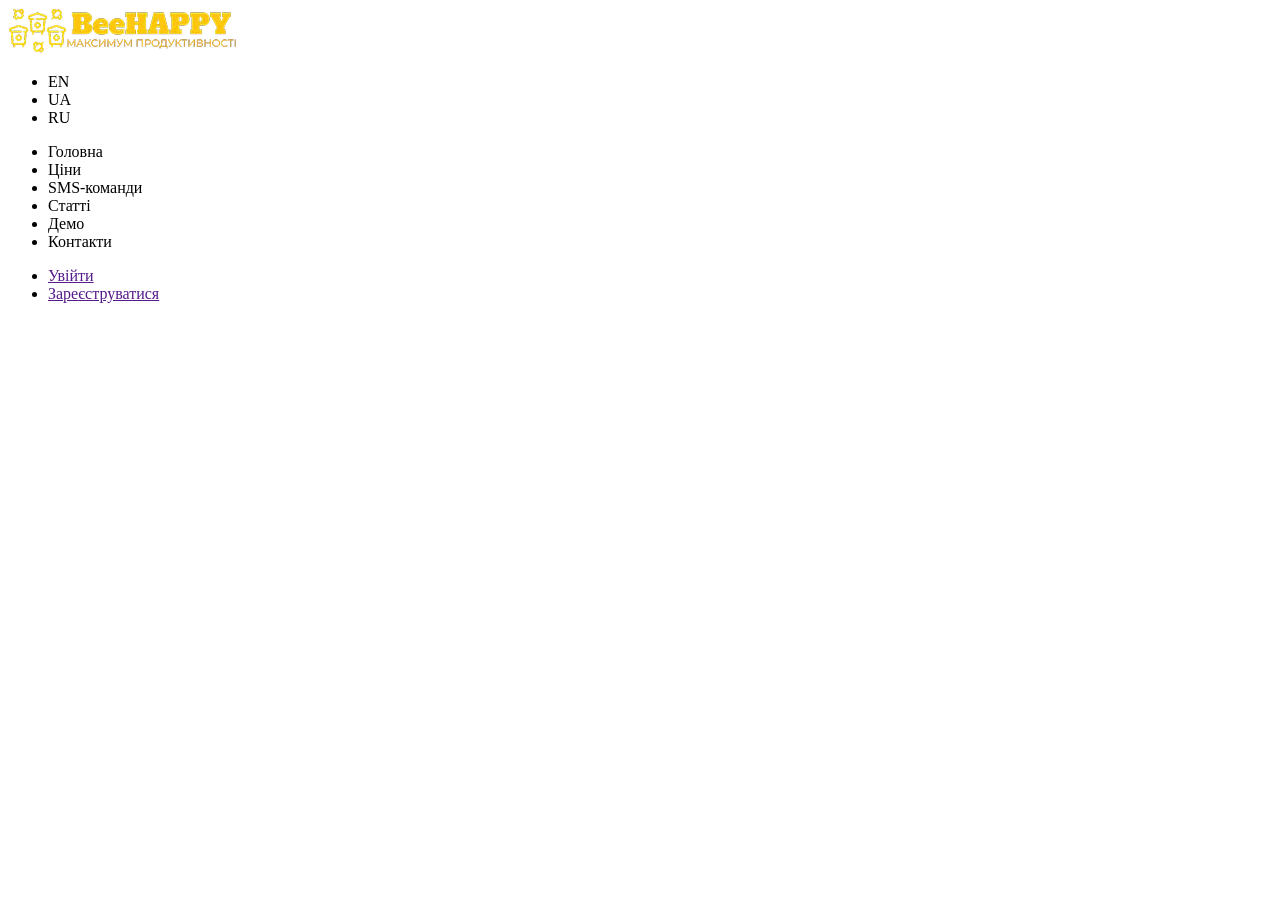
==== ua/ua.html @ ff90f3c6 "розмітка секції header" ====
<!DOCTYPE html>
<html lang="UA">

<head>
    <meta charset="UTF-8">
    <meta name="viewport" content="width=device-width, initial-scale=1.0">
    <link rel="stylesheet" href="./ua.css">
    <title>Document</title>
</head>

<body>
    <header class="header">
        <a href="./ua.html" class="header-logo">
            <img class="header-img" src="./ua.img/header-logo.webp" alt="logo">
        </a>
        <ul class="header-languages">
            <li class="language">EN</li>
            <li class="language">UA</li>
            <li class="language">RU</li>
        </ul>
        <ul class="heder-list">
            <li class="header-item">Головна</li>
            <li class="header-item">Ціни</li>
            <li class="header-item">SMS-команди</li>
            <li class="header-item">Статті</li>
            <li class="header-item">Демо</li>
            <li class="header-item">Контакти</li>
        </ul>
        <ul class="header-navs">
            <li class="header-nav"><a class="header-login" href="">Увійти</a></li>
            <li class="header-nav"><a class="header-singin" href="">Зареєструватися</a></li>
        </ul>
    </header>
    <main>

    </main>
</body>

</html>
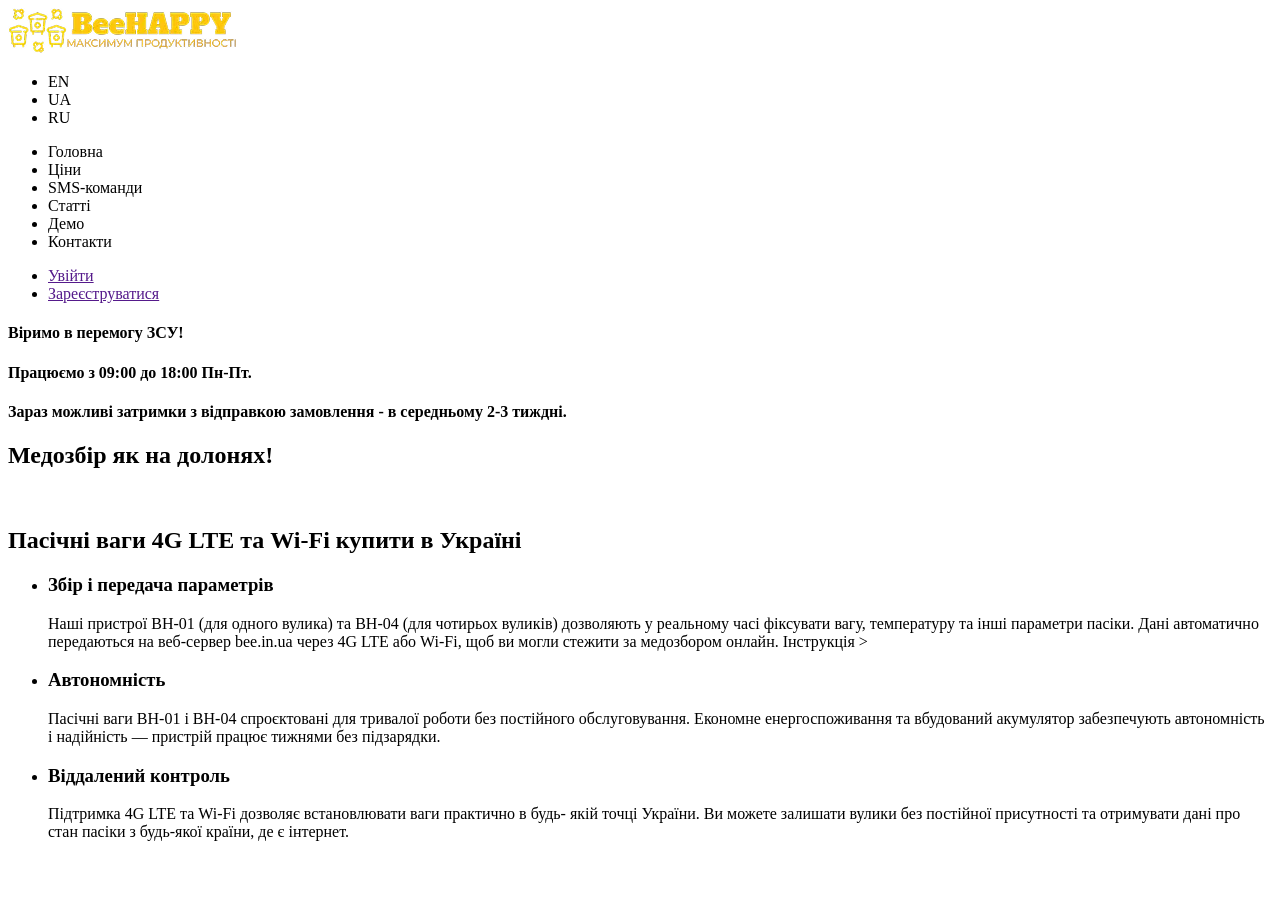
==== commit 0ac526a0: "секція hero" ====
--- a/ua/ua.html
+++ b/ua/ua.html
@@ -31,7 +31,44 @@
             <li class="header-nav"><a class="header-singin" href="">Зареєструватися</a></li>
         </ul>
     </header>
-    <main>
+    <main class="main">
+        <section class="hero">
+            <h4 class="hero-zsy">Віримо в перемогу ЗСУ!</h4>
+            <h4 class="hero-zsy">Працюємо з 09:00 до 18:00 Пн-Пт.</h4>
+            <h4 class="hero-zsy">Зараз можливі затримки з відправкою замовлення - в середньому 2-3 тиждні.</h4>
+
+            <h1 class="hero-title">Медозбір як на долонях!</h1>
+
+            <div class="hero-box">
+                <img src="" alt="">
+                <div class="hero-subbox">
+                    <h2 class="hero-title">Пасічні ваги 4G LTE та Wi-Fi купити в Україні</h2>
+                    <ul class="hero-list">
+                        <li class="hero-item">
+                            <h3 class="hero-subtitle">Збір і передача параметрів</h3>
+                            <p class="hero-text">Наші пристрої BH-01 (для одного вулика) та BH-04 (для чотирьох вуликів)
+                                дозволяють у реальному часі фіксувати вагу, температуру та інші параметри
+                                пасіки. Дані автоматично передаються на веб-сервер bee.in.ua через 4G LTE
+                                або Wi-Fi, щоб ви могли стежити за медозбором онлайн. Інструкція ></p>
+                        </li>
+                        <li class="hero-item">
+                            <h3 class="hero-subtitle">Автономність</h3>
+                            <p class="hero-text">Пасічні ваги BH-01 і BH-04 спроєктовані для тривалої роботи без
+                                постійного
+                                обслуговування. Економне енергоспоживання та вбудований акумулятор
+                                забезпечують автономність і надійність — пристрій працює тижнями без
+                                підзарядки.</p>
+                        </li>
+                        <li class="hero-item">
+                            <h3 class="hero-subtitle">Віддалений контроль</h3>
+                            <p class="hero-text">Підтримка 4G LTE та Wi-Fi дозволяє встановлювати ваги практично в будь-
+                                якій точці України. Ви можете залишати вулики без постійної присутності та
+                                отримувати дані про стан пасіки з будь-якої країни, де є інтернет.</p>
+                        </li>
+                    </ul>
+                </div>
+            </div>
+        </section>
 
     </main>
 </body>
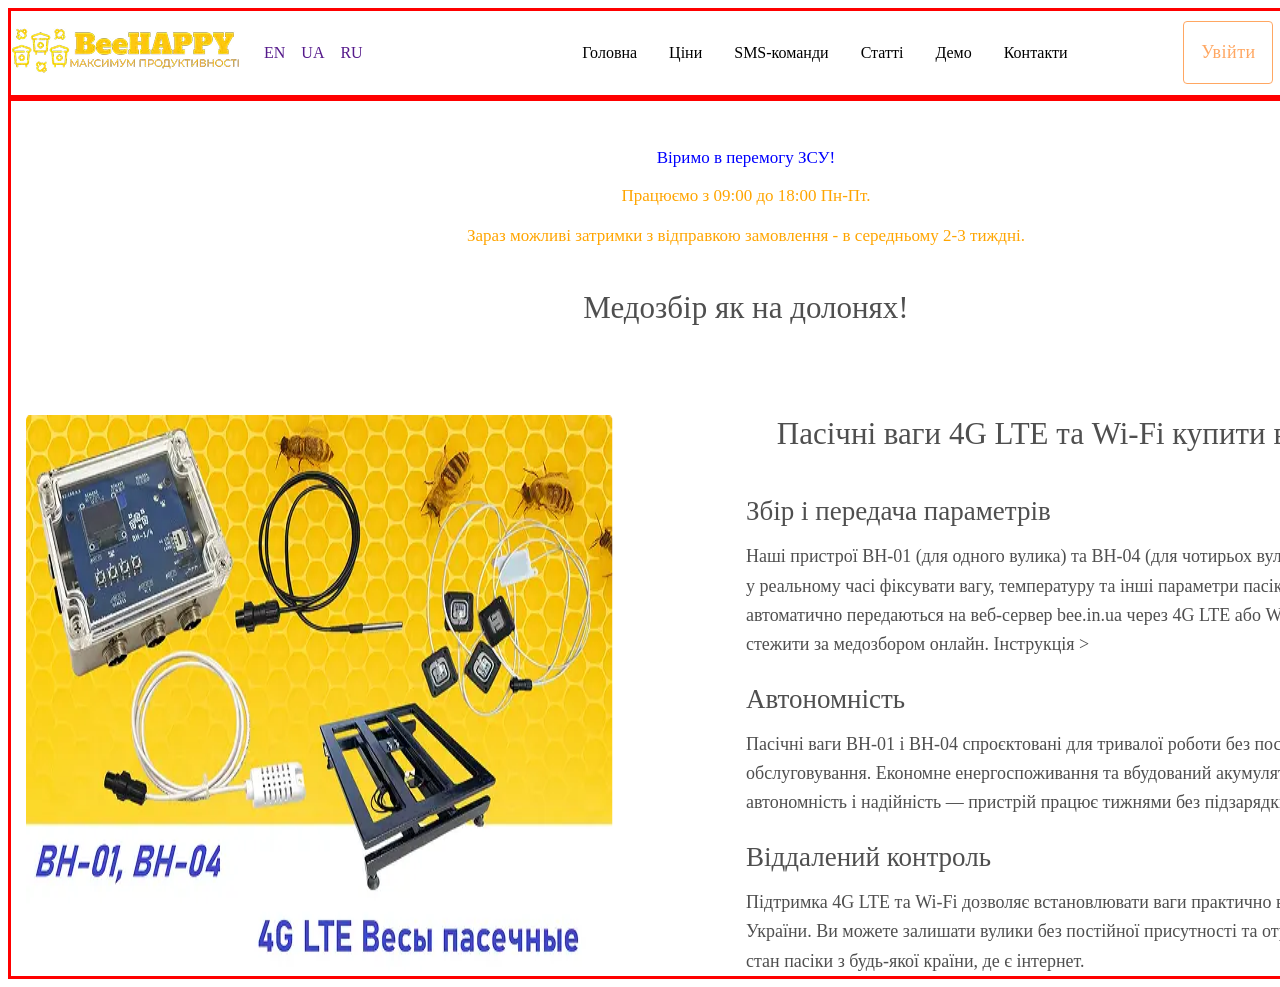
==== commit 70426003: "css секція heder, hero" ====
--- a/ua/ua.html
+++ b/ua/ua.html
@@ -4,68 +4,77 @@
 <head>
     <meta charset="UTF-8">
     <meta name="viewport" content="width=device-width, initial-scale=1.0">
+    <link rel="stylesheet" href="../reset.css">
     <link rel="stylesheet" href="./ua.css">
     <title>Document</title>
 </head>
 
 <body>
     <header class="header">
-        <a href="./ua.html" class="header-logo">
-            <img class="header-img" src="./ua.img/header-logo.webp" alt="logo">
-        </a>
-        <ul class="header-languages">
-            <li class="language">EN</li>
-            <li class="language">UA</li>
-            <li class="language">RU</li>
-        </ul>
-        <ul class="heder-list">
-            <li class="header-item">Головна</li>
-            <li class="header-item">Ціни</li>
-            <li class="header-item">SMS-команди</li>
-            <li class="header-item">Статті</li>
-            <li class="header-item">Демо</li>
-            <li class="header-item">Контакти</li>
-        </ul>
-        <ul class="header-navs">
-            <li class="header-nav"><a class="header-login" href="">Увійти</a></li>
-            <li class="header-nav"><a class="header-singin" href="">Зареєструватися</a></li>
-        </ul>
+        <div class="container header-container">
+            <a href="./ua.html" class="header-logo">
+                <img class="header-img" src="./ua.img/header-logo.webp" alt="logo">
+            </a>
+            <ul class="header-languages">
+                <li class="language"> <a href="" class="header-link">EN</a></li>
+                <li class="language"> <a href="" class="header-link">UA</a></li>
+                <li class="language"> <a href="" class="header-link">RU</a></li>
+            </ul>
+            <ul class="heder-list">
+                <li class="header-item">Головна</li>
+                <li class="header-item">Ціни</li>
+                <li class="header-item">SMS-команди</li>
+                <li class="header-item">Статті</li>
+                <li class="header-item">Демо</li>
+                <li class="header-item">Контакти</li>
+            </ul>
+            <ul class="header-navs">
+                <li class="header-nav"><a class="header-login" href="">Увійти</a></li>
+                <li class="header-nav"><a class="header-singin" href="">Зареєструватися</a></li>
+            </ul>
+        </div>
     </header>
     <main class="main">
         <section class="hero">
-            <h4 class="hero-zsy">Віримо в перемогу ЗСУ!</h4>
-            <h4 class="hero-zsy">Працюємо з 09:00 до 18:00 Пн-Пт.</h4>
-            <h4 class="hero-zsy">Зараз можливі затримки з відправкою замовлення - в середньому 2-3 тиждні.</h4>
+            <div class="container">
+                <ul class="hero-listzsy">
+                    <h4 class="hero-zsy">Віримо в перемогу ЗСУ!</h4>
+                    <h4 class="hero-zsy">Працюємо з 09:00 до 18:00 Пн-Пт.</h4>
+                    <h4 class="hero-zsy">Зараз можливі затримки з відправкою замовлення - в середньому 2-3 тиждні.</h4>
+                </ul>
 
-            <h1 class="hero-title">Медозбір як на долонях!</h1>
+                <h1 class="hero-title">Медозбір як на долонях!</h1>
 
-            <div class="hero-box">
-                <img src="" alt="">
-                <div class="hero-subbox">
-                    <h2 class="hero-title">Пасічні ваги 4G LTE та Wi-Fi купити в Україні</h2>
-                    <ul class="hero-list">
-                        <li class="hero-item">
-                            <h3 class="hero-subtitle">Збір і передача параметрів</h3>
-                            <p class="hero-text">Наші пристрої BH-01 (для одного вулика) та BH-04 (для чотирьох вуликів)
-                                дозволяють у реальному часі фіксувати вагу, температуру та інші параметри
-                                пасіки. Дані автоматично передаються на веб-сервер bee.in.ua через 4G LTE
-                                або Wi-Fi, щоб ви могли стежити за медозбором онлайн. Інструкція ></p>
-                        </li>
-                        <li class="hero-item">
-                            <h3 class="hero-subtitle">Автономність</h3>
-                            <p class="hero-text">Пасічні ваги BH-01 і BH-04 спроєктовані для тривалої роботи без
-                                постійного
-                                обслуговування. Економне енергоспоживання та вбудований акумулятор
-                                забезпечують автономність і надійність — пристрій працює тижнями без
-                                підзарядки.</p>
-                        </li>
-                        <li class="hero-item">
-                            <h3 class="hero-subtitle">Віддалений контроль</h3>
-                            <p class="hero-text">Підтримка 4G LTE та Wi-Fi дозволяє встановлювати ваги практично в будь-
-                                якій точці України. Ви можете залишати вулики без постійної присутності та
-                                отримувати дані про стан пасіки з будь-якої країни, де є інтернет.</p>
-                        </li>
-                    </ul>
+                <div class="hero-box">
+                    <img src="./ua.img/hero-img.webp" alt="ваги">
+                    <div class="hero-subbox">
+                        <h2 class="hero-title">Пасічні ваги 4G LTE та Wi-Fi купити в Україні</h2>
+                        <ul class="hero-list">
+                            <li class="hero-item">
+                                <h3 class="hero-subtitle">Збір і передача параметрів</h3>
+                                <p class="hero-text">Наші пристрої BH-01 (для одного вулика) та BH-04 (для чотирьох
+                                    вуликів)
+                                    дозволяють у реальному часі фіксувати вагу, температуру та інші параметри
+                                    пасіки. Дані автоматично передаються на веб-сервер bee.in.ua через 4G LTE
+                                    або Wi-Fi, щоб ви могли стежити за медозбором онлайн. Інструкція ></p>
+                            </li>
+                            <li class="hero-item">
+                                <h3 class="hero-subtitle">Автономність</h3>
+                                <p class="hero-text">Пасічні ваги BH-01 і BH-04 спроєктовані для тривалої роботи без
+                                    постійного
+                                    обслуговування. Економне енергоспоживання та вбудований акумулятор
+                                    забезпечують автономність і надійність — пристрій працює тижнями без
+                                    підзарядки.</p>
+                            </li>
+                            <li class="hero-item">
+                                <h3 class="hero-subtitle">Віддалений контроль</h3>
+                                <p class="hero-text">Підтримка 4G LTE та Wi-Fi дозволяє встановлювати ваги практично в
+                                    будь-
+                                    якій точці України. Ви можете залишати вулики без постійної присутності та
+                                    отримувати дані про стан пасіки з будь-якої країни, де є інтернет.</p>
+                            </li>
+                        </ul>
+                    </div>
                 </div>
             </div>
         </section>
--- a/ua/ua.css
+++ b/ua/ua.css
@@ -0,0 +1,136 @@
+.container {
+    width: 1440px;
+    padding-right: 15px;
+    padding-left: 15px;
+    margin-right: auto;
+    margin-left: auto;
+    border: solid red;
+}
+
+
+/* секція header */
+
+.header-container {
+    display: flex;
+    padding: 17px 0px 18px;
+}
+
+.header-languages {
+    display: flex;
+    gap: 16px;
+    align-items: center;
+    margin-left: 24px;
+    margin-right: 104px;
+}
+
+.heder-list {
+    display: flex;
+    gap: 32px;
+    align-items: center;
+    margin: 0px auto;
+}
+
+.header-navs {
+    display: flex;
+    gap: 10px;
+    align-items: center;
+}
+
+.header-login {
+    font-weight: 400;
+    font-size: 18px;
+    line-height: 157%;
+    letter-spacing: 0.03em;
+    text-align: center;
+    color: #ffa762;
+
+    padding: 20px 16px 21px 17px;
+    border: 1px solid #ffa762;
+    border-radius: 4px;
+}
+
+.header-singin {
+    border: 1px solid #ffa762;
+    border-radius: 4px;
+    background: #ffa762;
+    padding: 20px 16px 21px 17px;
+
+    font-weight: 400;
+    font-size: 18px;
+    line-height: 152%;
+    letter-spacing: 0.03em;
+    text-align: center;
+    color: #fff;
+}
+
+/* секція hero */
+
+.hero-listzsy {
+    padding: 43px 0px 39px;
+    text-align: center;
+    display: flex;
+    flex-direction: column;
+    gap: 11px;
+}
+
+.hero-zsy:first-child {
+    font-weight: 400;
+    font-size: 17px;
+    line-height: 161%;
+    color: #00f;
+}
+
+.hero-zsy {
+    font-weight: 400;
+    font-size: 17px;
+    line-height: 166%;
+    color: #ffa500;
+}
+
+.hero-title {
+    font-weight: 400;
+    font-size: 31px;
+    line-height: 123%;
+    text-align: center;
+    color: #4f4f4f;
+}
+
+.hero-box {
+    display: flex;
+    gap: 133px;
+    padding: 88px 0px 0px;
+}
+
+.hero-list {
+    display: flex;
+    flex-direction: column;
+    gap: 23px;
+    padding-top: 42px;
+}
+
+.hero-subtitle {
+    font-weight: 500;
+    font-size: 27px;
+    line-height: 123%;
+    color: #4f4f4f;
+    padding-bottom: 14px;
+}
+
+.hero-text {
+    font-weight: 400;
+    font-size: 18px;
+    line-height: 163%;
+    color: #4f4f4f;
+}
+
+.hero-text:nth-child(1) {
+    max-width: 687px;
+}
+
+.hero-text:nth-child(2) {
+    max-width: 678px;
+}
+
+.hero-text:nth-child(3) {
+    max-width: 676px;
+}
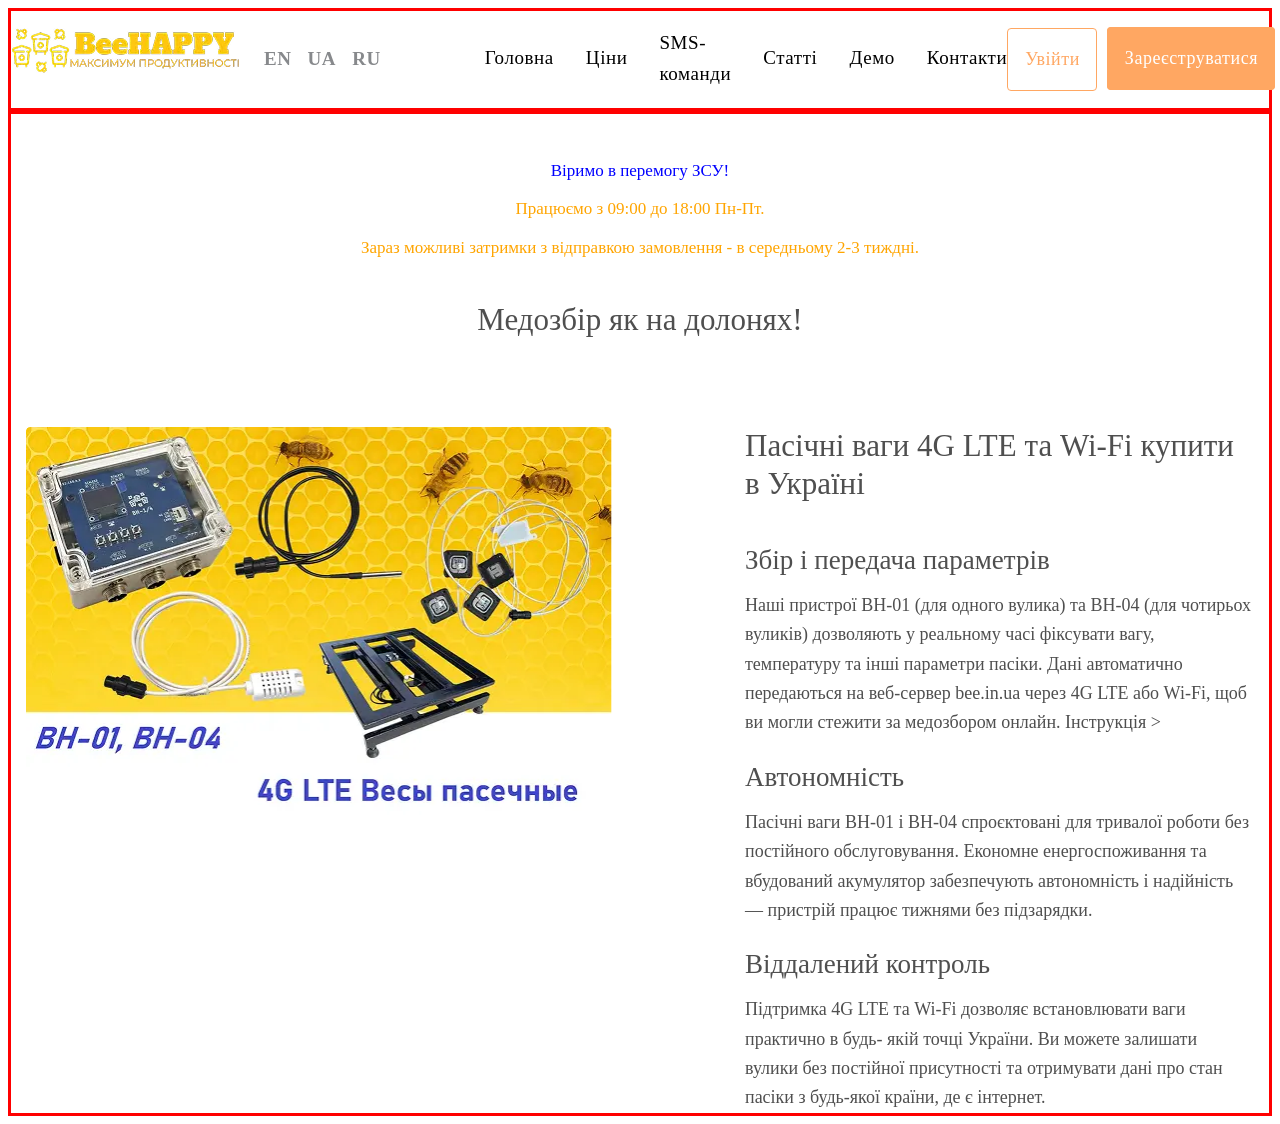
==== commit 8fb86379: "правки" ====
--- a/ua/ua.html
+++ b/ua/ua.html
@@ -4,6 +4,10 @@
 <head>
     <meta charset="UTF-8">
     <meta name="viewport" content="width=device-width, initial-scale=1.0">
+    <link rel="preconnect" href="https://fonts.googleapis.com">
+    <link rel="preconnect" href="https://fonts.gstatic.com" crossorigin>
+    <link href="https://fonts.googleapis.com/css2?family=Roboto:ital,wght@0,100..900;1,100..900&display=swap"
+        rel="stylesheet">
     <link rel="stylesheet" href="../reset.css">
     <link rel="stylesheet" href="./ua.css">
     <title>Document</title>
@@ -21,12 +25,12 @@
                 <li class="language"> <a href="" class="header-link">RU</a></li>
             </ul>
             <ul class="heder-list">
-                <li class="header-item">Головна</li>
-                <li class="header-item">Ціни</li>
-                <li class="header-item">SMS-команди</li>
-                <li class="header-item">Статті</li>
-                <li class="header-item">Демо</li>
-                <li class="header-item">Контакти</li>
+                <li class="header-item"><a href="" class="header-link-nav">Головна</a></li>
+                <li class="header-item"><a href="" class="header-link-nav">Ціни</a></li>
+                <li class="header-item"><a href="" class="header-link-nav">SMS-команди</a></li>
+                <li class="header-item"><a href="" class="header-link-nav">Статті</a></li>
+                <li class="header-item"><a href="" class="header-link-nav">Демо</a></li>
+                <li class="header-item"><a href="" class="header-link-nav">Контакти</a></li>
             </ul>
             <ul class="header-navs">
                 <li class="header-nav"><a class="header-login" href="">Увійти</a></li>
@@ -46,9 +50,9 @@
                 <h1 class="hero-title">Медозбір як на долонях!</h1>
 
                 <div class="hero-box">
-                    <img src="./ua.img/hero-img.webp" alt="ваги">
+                    <img class="hero-img" src="./ua.img/hero-img.webp" alt="ваги">
                     <div class="hero-subbox">
-                        <h2 class="hero-title">Пасічні ваги 4G LTE та Wi-Fi купити в Україні</h2>
+                        <h2 class="hero-4g">Пасічні ваги 4G LTE та Wi-Fi купити в Україні</h2>
                         <ul class="hero-list">
                             <li class="hero-item">
                                 <h3 class="hero-subtitle">Збір і передача параметрів</h3>
--- a/ua/ua.css
+++ b/ua/ua.css
@@ -1,5 +1,4 @@
 .container {
-    width: 1440px;
     padding-right: 15px;
     padding-left: 15px;
     margin-right: auto;
@@ -21,6 +20,22 @@
     align-items: center;
     margin-left: 24px;
     margin-right: 104px;
+}
+
+.header-link {
+    font-weight: 700;
+    font-size: 19px;
+    line-height: 160%;
+    letter-spacing: 0.03em;
+    color: #87898c;
+}
+
+.header-link-nav {
+    font-weight: 400;
+    font-size: 19px;
+    line-height: 162%;
+    letter-spacing: 0.03em;
+    color: #000;
 }
 
 .heder-list {
@@ -73,6 +88,12 @@
     gap: 11px;
 }
 
+.hero-img {
+    border-radius: 4px;
+    width: 586px;
+    height: 391px;
+}
+
 .hero-zsy:first-child {
     font-weight: 400;
     font-size: 17px;
@@ -92,6 +113,13 @@
     font-size: 31px;
     line-height: 123%;
     text-align: center;
+    color: #4f4f4f;
+}
+
+.hero-4g {
+    font-weight: 500;
+    font-size: 31px;
+    line-height: 120%;
     color: #4f4f4f;
 }
 
